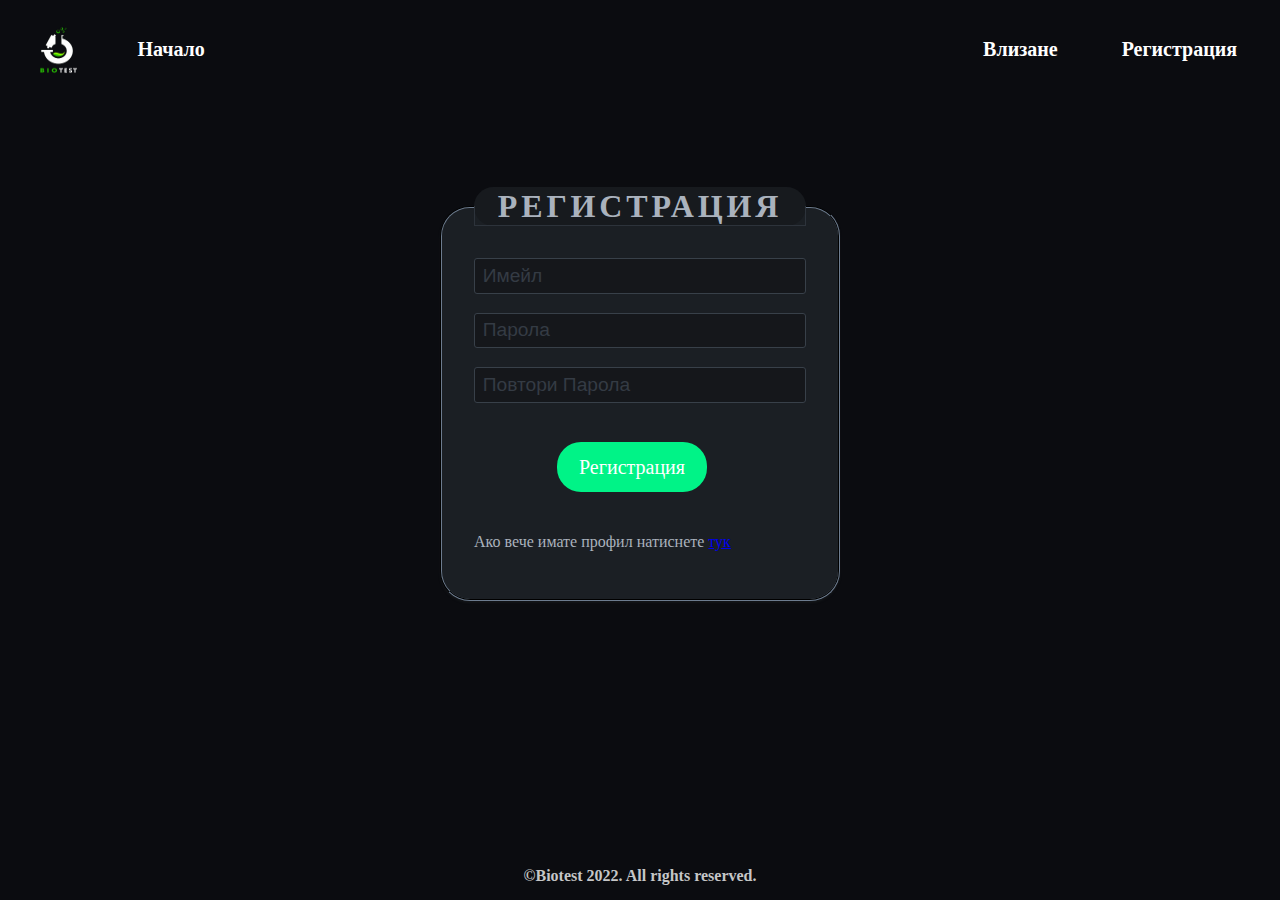
==== index.html @ ddaf10fc "Added Catalog, Home, Login and Register Views" ====
<!DOCTYPE html>
<html lang="en">
<head>
    <meta charset="UTF-8">
    <meta http-equiv="X-UA-Compatible" content="IE=edge">
    <meta name="viewport" content="width=device-width, initial-scale=1.0">
    <title>Тестове по Биология</title>
    <link rel="stylesheet" href="styles/styles.css">
</head>
<body>
    <div id="box">

        <header>
            <nav>
                <img src="./images/logo.png">
                <a href="#">Начало</a>
                <ul>
                    <li><a href="#">Влизане</a></li>
                    <li><a href="#">Регистрация</a></li>
                </ul>
            </nav>
        </header>

        <main id="main-content">
            <section id="registerPage">
                <form>
                    <fieldset>
                        <legend>Регистрация</legend>
                        <label for="email" class="vhide">Email</label>
                        <input id="email" class="email" name="email" type="text" placeholder="Имейл">
                        
                        <label for="password" class="vhide">Password</label>
                        <input id="password" class="password" name="password" type="password" placeholder="Парола">
                        
                        <label for="conf-pass" class="vhide">Confirm Password:</label>
                        <input id="conf-pass" class="conf-pass" name="conf-pass" type="password" placeholder="Повтори Парола">
                        
                        <button type="submit" class="register">Регистрация</button>
                        
                        <p class="field">
                            <span>Ако вече имате профил натиснете <a href="/login">тук</a></span>
                        </p>
                    </fieldset>
                </form>
            </section>
        </main>

        <footer>
            <div>
                &copy;Biotest 2022. All rights reserved.
            </div>
        </footer>
</body>
</html>
---- styles/styles.css ----
@import "typography.css";
@import "home.css";
@import "login.css";
@import "create.css";
@import "catalog.css";
@import "details.css";
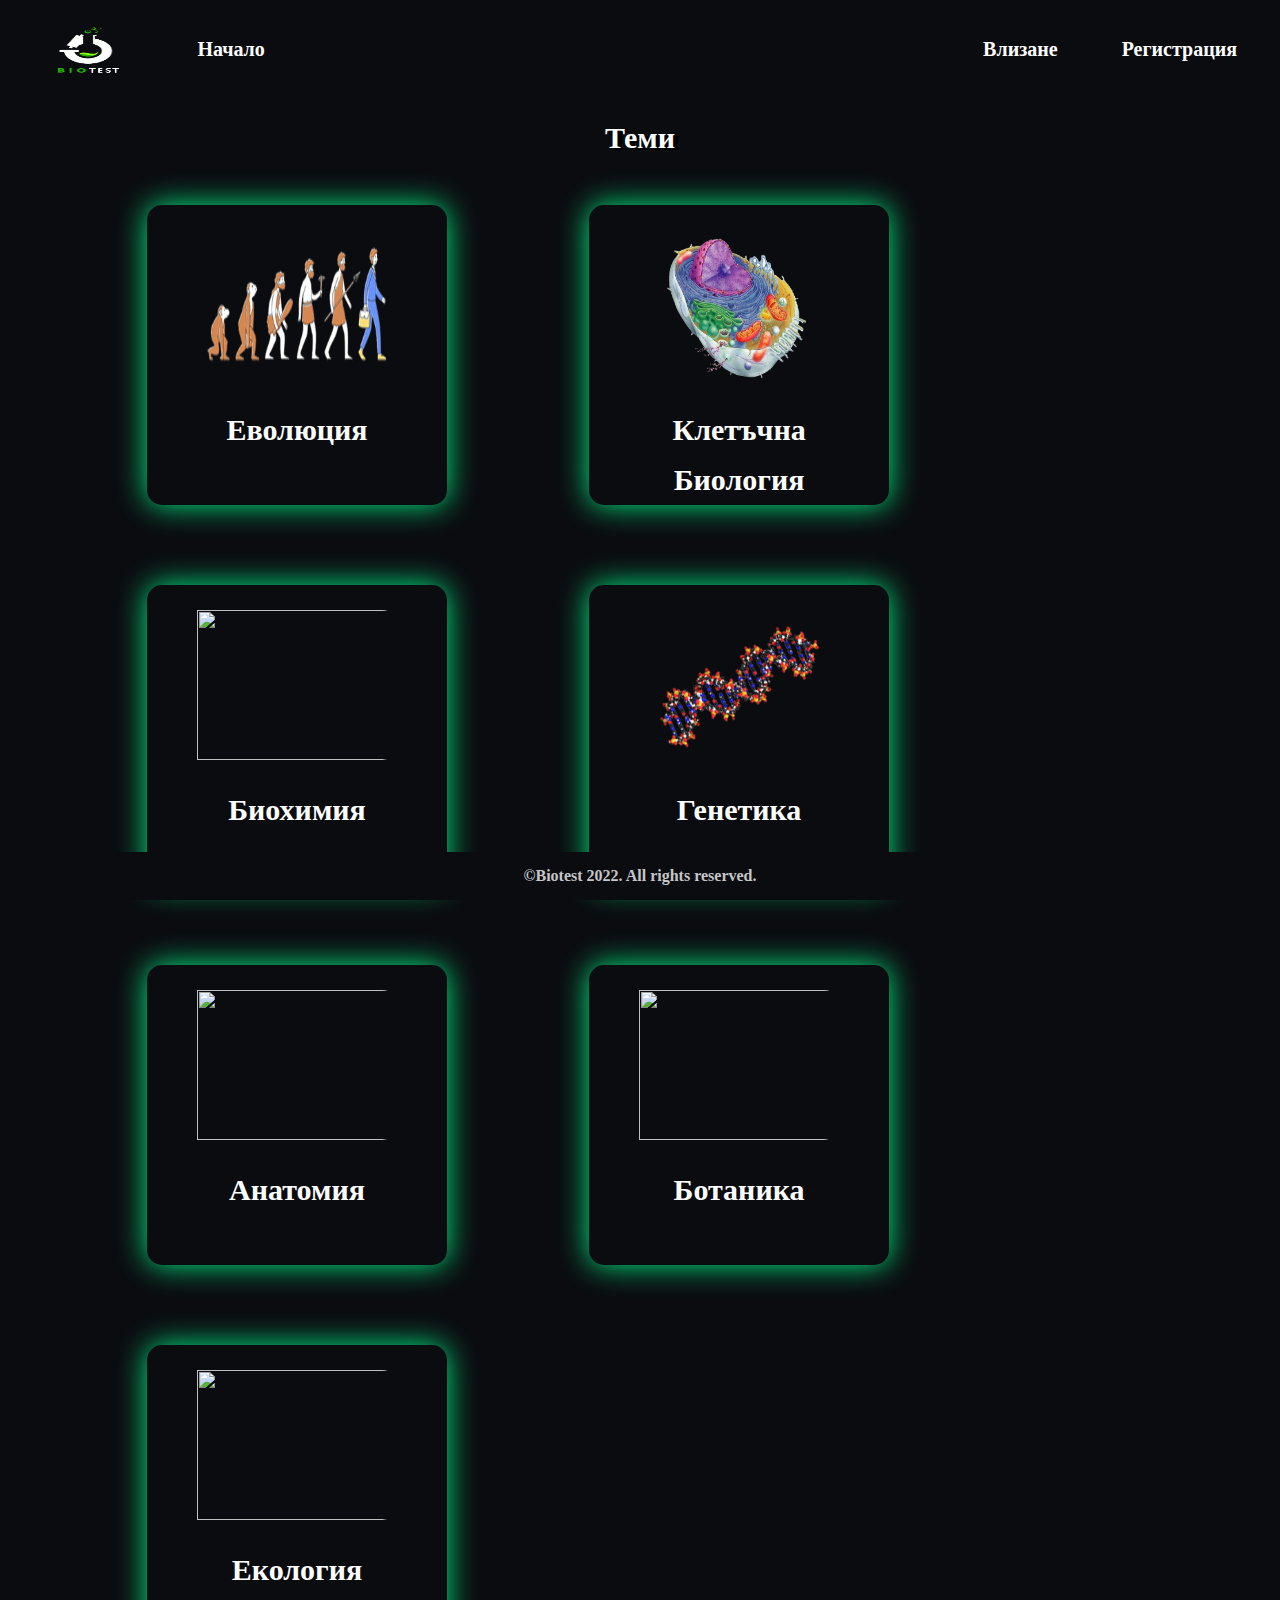
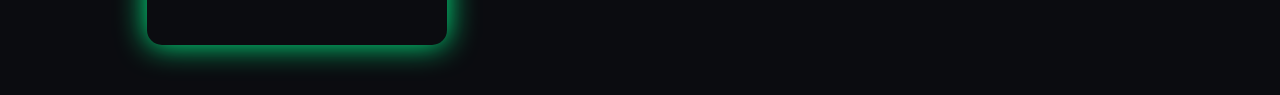
==== commit c069d659: "Added images" ====
--- a/index.html
+++ b/index.html
@@ -22,26 +22,65 @@
         </header>
 
         <main id="main-content">
-            <section id="registerPage">
-                <form>
-                    <fieldset>
-                        <legend>Регистрация</legend>
-                        <label for="email" class="vhide">Email</label>
-                        <input id="email" class="email" name="email" type="text" placeholder="Имейл">
-                        
-                        <label for="password" class="vhide">Password</label>
-                        <input id="password" class="password" name="password" type="password" placeholder="Парола">
-                        
-                        <label for="conf-pass" class="vhide">Confirm Password:</label>
-                        <input id="conf-pass" class="conf-pass" name="conf-pass" type="password" placeholder="Повтори Парола">
-                        
-                        <button type="submit" class="register">Регистрация</button>
-                        
-                        <p class="field">
-                            <span>Ако вече имате профил натиснете <a href="/login">тук</a></span>
-                        </p>
-                    </fieldset>
-                </form>
+            <section id="catalogPage">
+                <h1>Теми</h1>
+                <div class="card-box">
+                    <img src='images/evolution.png'>
+                    <div>
+                        <div class="text-center">
+                            <p class="name">Еволюция</p>
+                        </div>
+                    </div>
+                </div>
+                <div class="card-box">
+                    <img src='images/cell.png'>
+                    <div>
+                        <div class="text-center">
+                            <p class="name">Клетъчна</p>
+                            <p class="name">Биология</p>
+                        </div>
+                    </div>
+                </div>
+                <div class="card-box">
+                    <img src=${album.imgUrl}>
+                    <div>
+                        <div class="text-center">
+                            <p class="name">Биохимия</p>
+                        </div>
+                    </div>
+                </div>
+                <div class="card-box">
+                    <img src='images/dnaGenetic.png'>
+                    <div>
+                        <div class="text-center">
+                            <p class="name">Генетика</p>
+                        </div>
+                    </div>
+                </div>
+                <div class="card-box">
+                    <img src=${album.imgUrl}>
+                    <div>
+                        <div class="text-center">
+                            <p class="name">Анатомия</p>
+                        </div>
+                    </div>
+                </div>
+                <div class="card-box">
+                    <img src=${album.imgUrl}>
+                    <div>
+                        <div class="text-center">
+                            <p class="name">Ботаника</p>
+                        </div>
+                    </div>
+                </div>
+                <div class="card-box">
+                    <img src=${album.imgUrl}>
+                    <div>
+                        <div class="text-center">
+                            <p class="name">Екология</p>
+                        </div>
+                    </div>
+                </div>
             </section>
         </main>
 
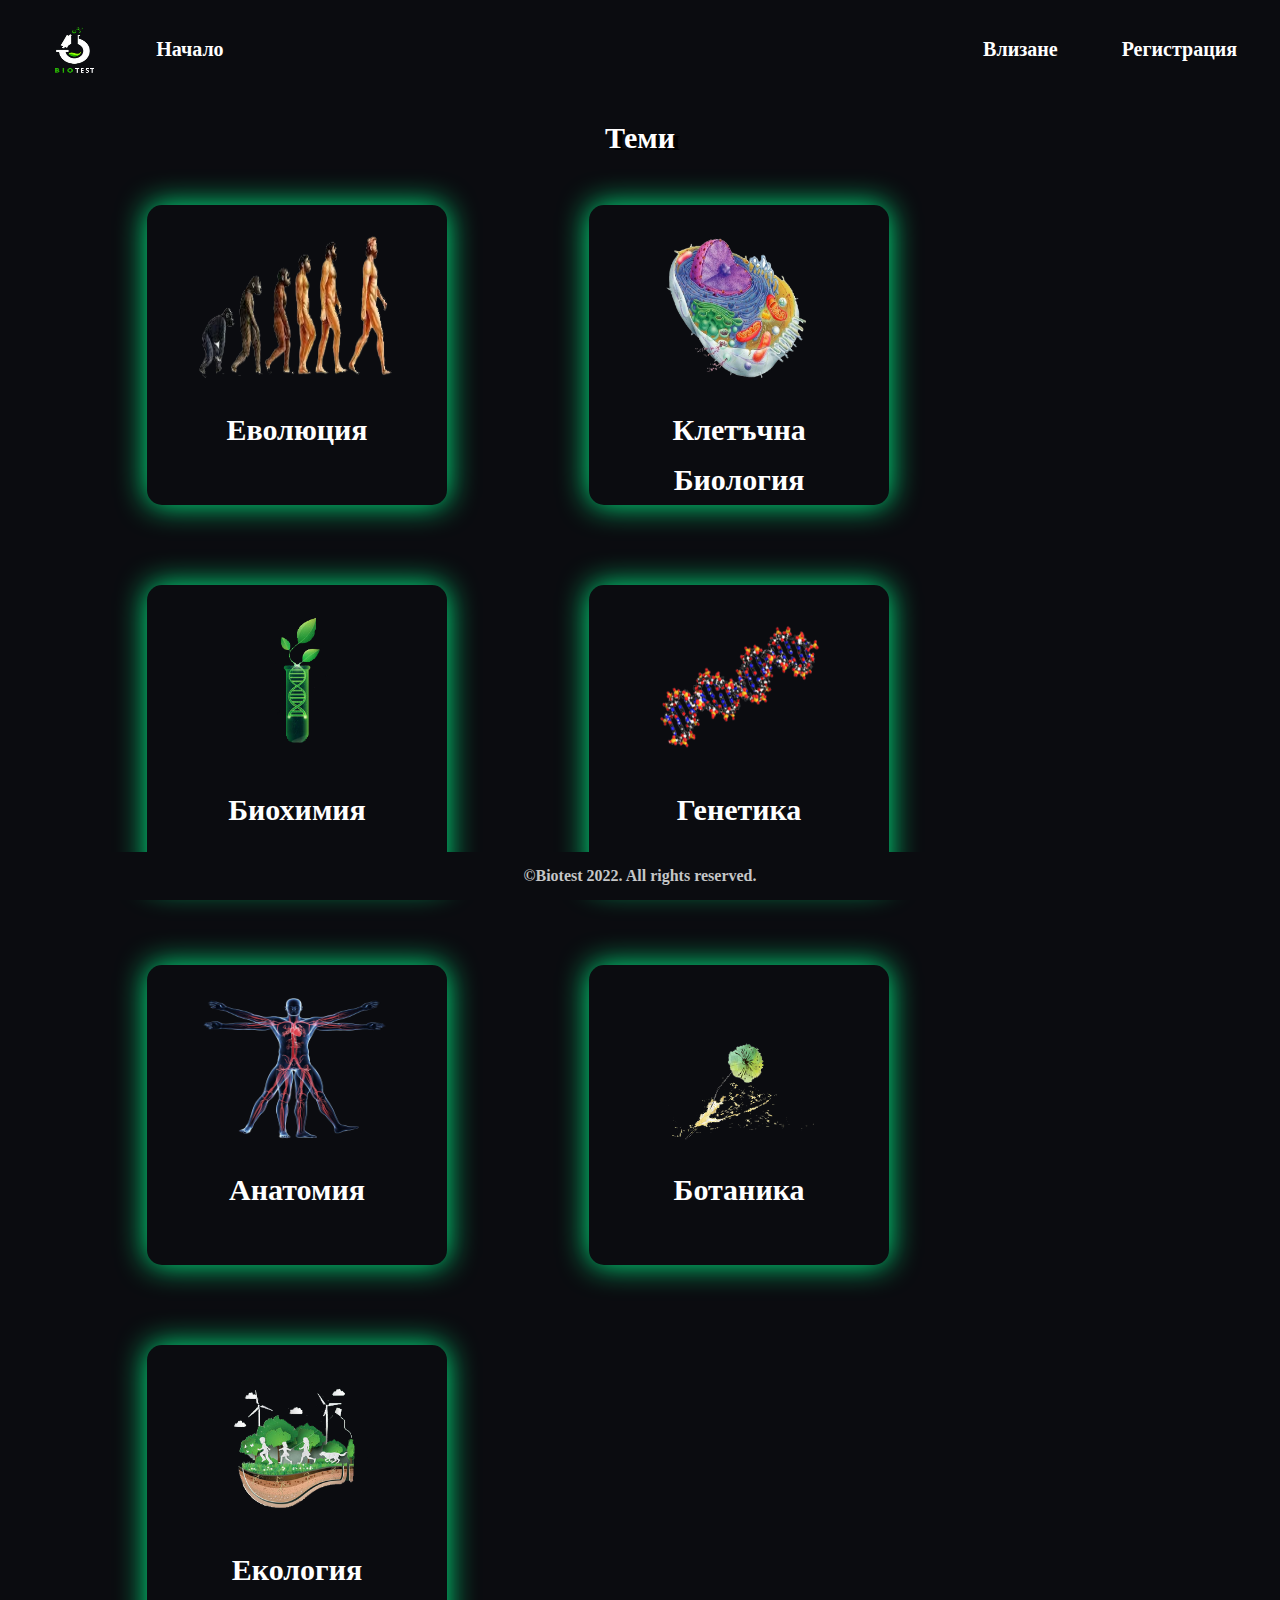
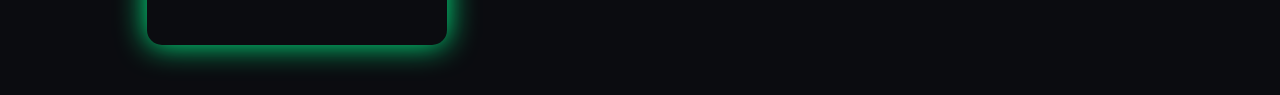
==== commit b2ab920d: "catalog ready" ====
--- a/index.html
+++ b/index.html
@@ -25,7 +25,7 @@
             <section id="catalogPage">
                 <h1>Теми</h1>
                 <div class="card-box">
-                    <img src='images/evolution.png'>
+                    <img src='images/evolution2.png'>
                     <div>
                         <div class="text-center">
                             <p class="name">Еволюция</p>
@@ -42,7 +42,7 @@
                     </div>
                 </div>
                 <div class="card-box">
-                    <img src=${album.imgUrl}>
+                    <img src='images/bichemestry.png'>
                     <div>
                         <div class="text-center">
                             <p class="name">Биохимия</p>
@@ -58,7 +58,7 @@
                     </div>
                 </div>
                 <div class="card-box">
-                    <img src=${album.imgUrl}>
+                    <img src='images/human.png'>
                     <div>
                         <div class="text-center">
                             <p class="name">Анатомия</p>
@@ -66,7 +66,7 @@
                     </div>
                 </div>
                 <div class="card-box">
-                    <img src=${album.imgUrl}>
+                    <img src='images/plevel.png'>
                     <div>
                         <div class="text-center">
                             <p class="name">Ботаника</p>
@@ -74,7 +74,7 @@
                     </div>
                 </div>
                 <div class="card-box">
-                    <img src=${album.imgUrl}>
+                    <img src='images/ecology.png'>
                     <div>
                         <div class="text-center">
                             <p class="name">Екология</p>
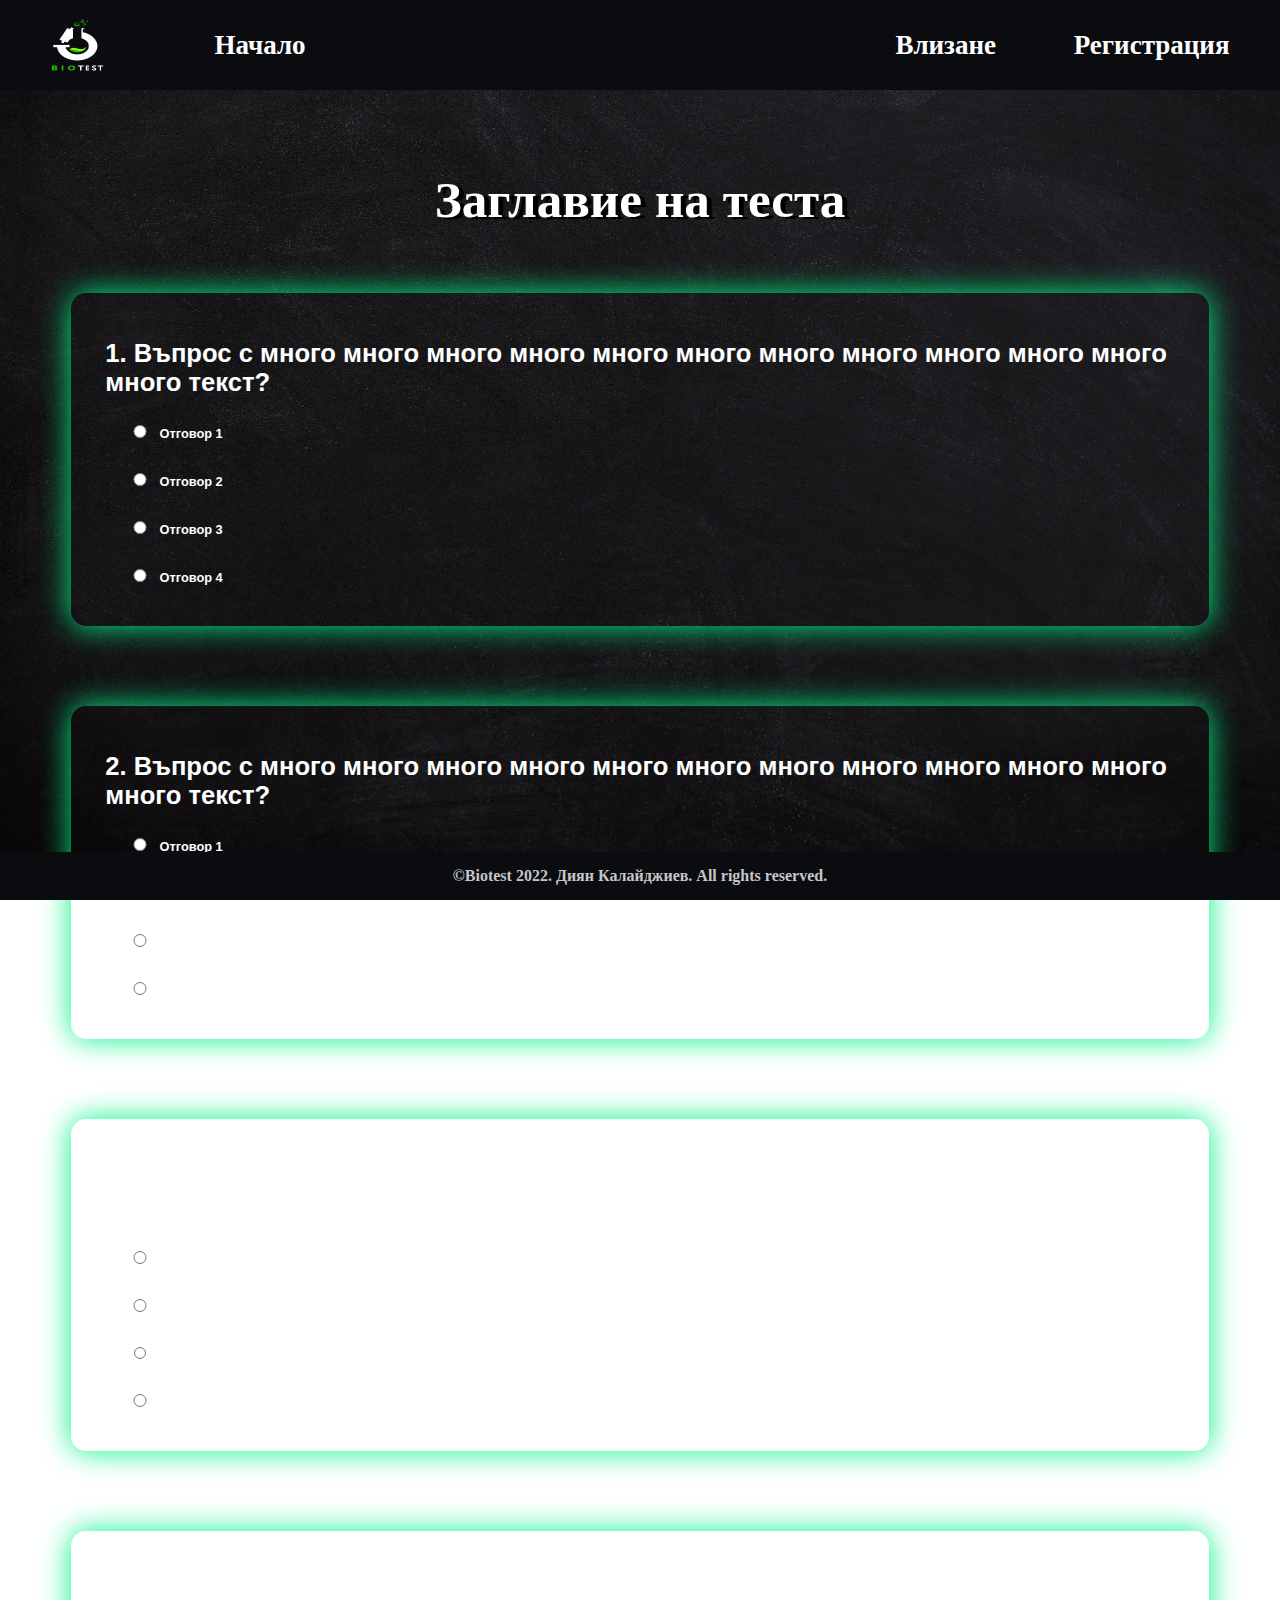
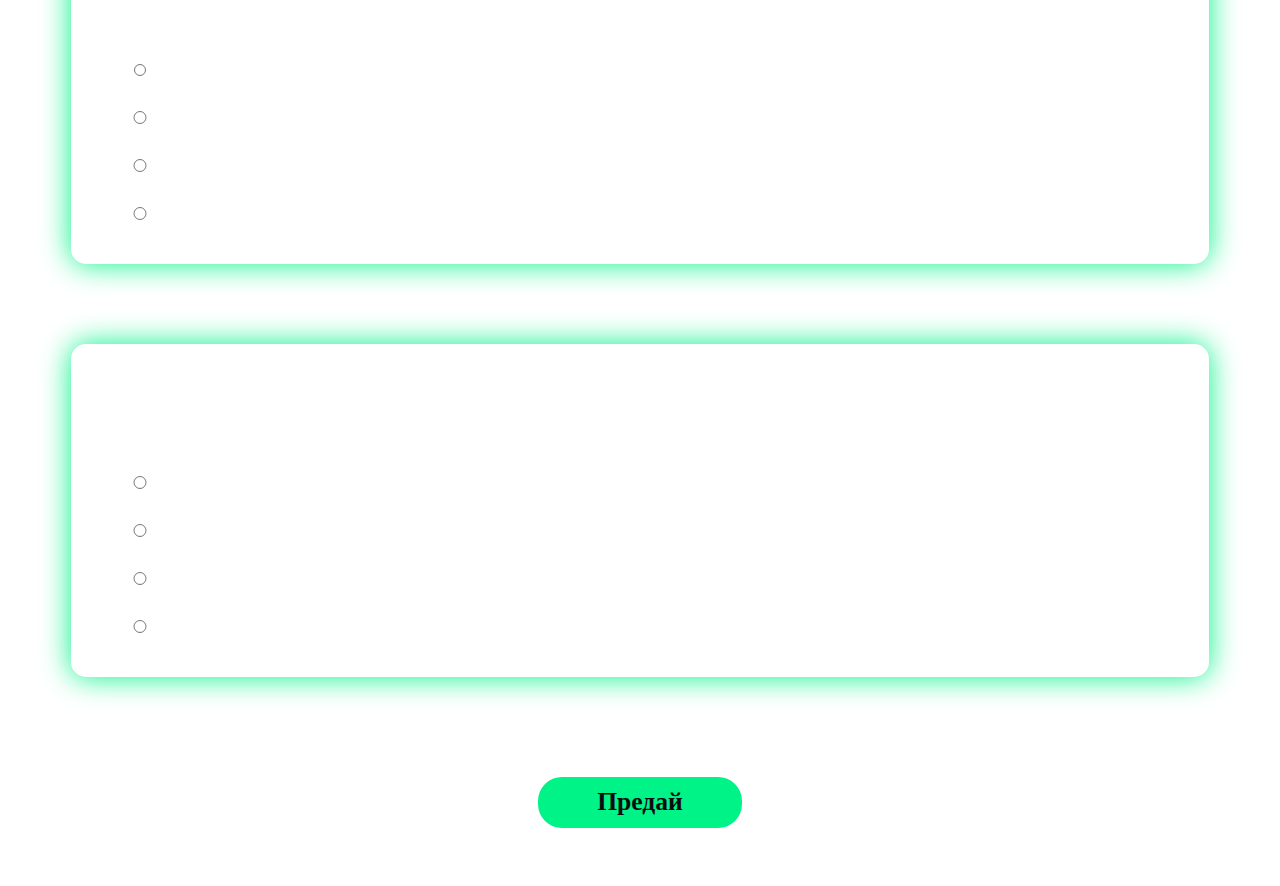
==== commit 71cf6014: "initial commit" ====
--- a/index.html
+++ b/index.html
@@ -5,88 +5,191 @@
     <meta http-equiv="X-UA-Compatible" content="IE=edge">
     <meta name="viewport" content="width=device-width, initial-scale=1.0">
     <title>Тестове по Биология</title>
-    <link rel="stylesheet" href="styles/styles.css">
+    <link rel="stylesheet" href="../styles/styles.css">
 </head>
+
 <body>
     <div id="box">
 
         <header>
             <nav>
                 <img src="./images/logo.png">
-                <a href="#">Начало</a>
+                <a id='home' href="#">Начало</a>
+
                 <ul>
                     <li><a href="#">Влизане</a></li>
                     <li><a href="#">Регистрация</a></li>
                 </ul>
+
+                <div class="dropdown">
+                    <span>Меню</span>
+                    <div class="dropdown-content">
+                        <a href="#">Начало</a>
+                        <a href="#">Влизане</a>
+                        <a href="#">Регистрация</a>
+                    </div>
+                </div>
             </nav>
         </header>
 
         <main id="main-content">
-            <section id="catalogPage">
-                <h1>Теми</h1>
-                <div class="card-box">
-                    <img src='images/evolution2.png'>
+            <section id="allQuestionsPage">
+                <h1>Заглавие на теста</h1>
+
+                <div class="question-box">
                     <div>
-                        <div class="text-center">
-                            <p class="name">Еволюция</p>
+                        <div class="question">
+                            <p class="name">1. Въпрос с много много много много много много много много много много много много текст?</p>
+                            <div class="answers">
+                                <div class="answer">
+                                    <input type="radio" id="answer1" name="answer">
+                                    <label for="answer1">Отговор 1</label>
+                                </div>
+                                
+                                <div class="answer">
+                                    <input type="radio" id="answer2" name="answer">
+                                    <label for="answer2">Отговор 2</label>
+                                </div>
+    
+                                <div class="answer">
+                                    <input type="radio" id="answer3" name="answer">
+                                    <label for="answer3">Отговор 3</label>
+                                </div>
+    
+                                <div class="answer">
+                                    <input type="radio" id="answer4" name="answer">
+                                    <label for="answer4">Отговор 4</label>
+                                </div>
+                            </div>
                         </div>
                     </div>
                 </div>
-                <div class="card-box">
-                    <img src='images/cell.png'>
+
+                <div class="question-box">
                     <div>
-                        <div class="text-center">
-                            <p class="name">Клетъчна</p>
-                            <p class="name">Биология</p>
+                        <div class="question">
+                            <p class="name">2. Въпрос с много много много много много много много много много много много много текст?</p>
+                            <div class="answers">
+                                <div class="answer">
+                                    <input type="radio" id="answer21" name="answer">
+                                    <label for="answer21">Отговор 1</label>
+                                </div>
+                                
+                                <div class="answer">
+                                    <input type="radio" id="answer22" name="answer">
+                                    <label for="answer22">Отговор 2</label>
+                                </div>
+    
+                                <div class="answer">
+                                    <input type="radio" id="answer23" name="answer">
+                                    <label for="answer23">Отговор 3</label>
+                                </div>
+    
+                                <div class="answer">
+                                    <input type="radio" id="answer24" name="answer">
+                                    <label for="answer24">Отговор 4</label>
+                                </div>
+                            </div>
                         </div>
                     </div>
                 </div>
-                <div class="card-box">
-                    <img src='images/bichemestry.png'>
+
+                <div class="question-box">
                     <div>
-                        <div class="text-center">
-                            <p class="name">Биохимия</p>
+                        <div class="question">
+                            <p class="name">3. Въпрос с много много много много много много много много много много много много текст?</p>
+                            <div class="answers">
+                                <div class="answer">
+                                    <input type="radio" id="answer31" name="answer">
+                                    <label for="answer31">Отговор 1</label>
+                                </div>
+                                
+                                <div class="answer">
+                                    <input type="radio" id="answer32" name="answer">
+                                    <label for="answer32">Отговор 2</label>
+                                </div>
+    
+                                <div class="answer">
+                                    <input type="radio" id="answer33" name="answer">
+                                    <label for="answer33">Отговор 3</label>
+                                </div>
+    
+                                <div class="answer">
+                                    <input type="radio" id="answer34" name="answer">
+                                    <label for="answer34">Отговор 4</label>
+                                </div>
+                            </div>
                         </div>
                     </div>
                 </div>
-                <div class="card-box">
-                    <img src='images/dnaGenetic.png'>
+
+                <div class="question-box">
                     <div>
-                        <div class="text-center">
-                            <p class="name">Генетика</p>
+                        <div class="question">
+                            <p class="name">4. Въпрос с много много много много много много много много много много много много текст?</p>
+                            <div class="answers">
+                                <div class="answer">
+                                    <input type="radio" id="answer41" name="answer">
+                                    <label for="answer41">Отговор 1</label>
+                                </div>
+                                
+                                <div class="answer">
+                                    <input type="radio" id="answer42" name="answer">
+                                    <label for="answer42">Отговор 2</label>
+                                </div>
+    
+                                <div class="answer">
+                                    <input type="radio" id="answer43" name="answer">
+                                    <label for="answer43">Отговор 3</label>
+                                </div>
+    
+                                <div class="answer">
+                                    <input type="radio" id="answer44" name="answer">
+                                    <label for="answer44">Отговор 4</label>
+                                </div>
+                            </div>
                         </div>
                     </div>
                 </div>
-                <div class="card-box">
-                    <img src='images/human.png'>
+
+                <div class="question-box">
                     <div>
-                        <div class="text-center">
-                            <p class="name">Анатомия</p>
-                        </div>
-                    </div>
-                </div>
-                <div class="card-box">
-                    <img src='images/plevel.png'>
-                    <div>
-                        <div class="text-center">
-                            <p class="name">Ботаника</p>
-                        </div>
-                    </div>
-                </div>
-                <div class="card-box">
-                    <img src='images/ecology.png'>
-                    <div>
-                        <div class="text-center">
-                            <p class="name">Екология</p>
+                        <div class="question">
+                            <p class="name">5. Въпрос с много много много много много много много много много много много много текст?</p>
+                            <div class="answers">
+                                <div class="answer">
+                                    <input type="radio" id="answer51" name="answer">
+                                    <label for="answer51">Отговор 1</label>
+                                </div>
+                                
+                                <div class="answer">
+                                    <input type="radio" id="answer52" name="answer">
+                                    <label for="answer52">Отговор 2</label>
+                                </div>
+    
+                                <div class="answer">
+                                    <input type="radio" id="answer53" name="answer">
+                                    <label for="answer53">Отговор 3</label>
+                                </div>
+    
+                                <div class="answer">
+                                    <input type="radio" id="answer54" name="answer">
+                                    <label for="answer54">Отговор 4</label>
+                                </div>
+                            </div>
                         </div>
                     </div>
                 </div>
             </section>
+
+            <div id="center">
+                <button class="greenBtn" id="passOn">Предай</button>
+            </div>
         </main>
 
         <footer>
             <div>
-                &copy;Biotest 2022. All rights reserved.
+                &copy;Biotest 2022. Диян Калайджиев. All rights reserved.
             </div>
         </footer>
 </body>
--- a/styles/styles.css
+++ b/styles/styles.css
@@ -1,6 +1,6 @@
-@import "typography.css";
+@import "questionsCatalog.css";
 @import "home.css";
 @import "login.css";
 @import "create.css";
 @import "catalog.css";
-@import "details.css";+@import "topicContent.css";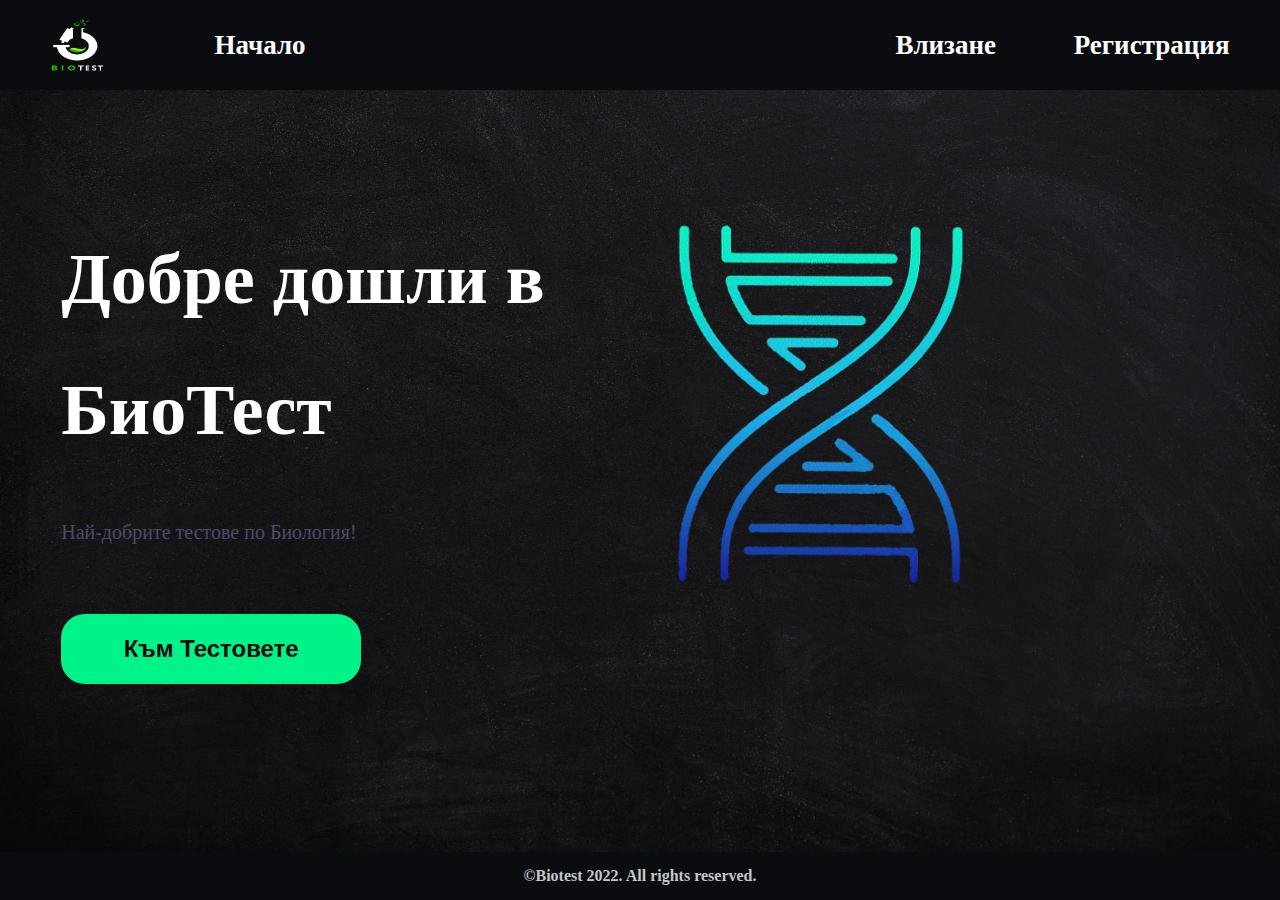
==== commit 58db5a42: "Fixed css" ====
--- a/index.html
+++ b/index.html
@@ -5,9 +5,8 @@
     <meta http-equiv="X-UA-Compatible" content="IE=edge">
     <meta name="viewport" content="width=device-width, initial-scale=1.0">
     <title>Тестове по Биология</title>
-    <link rel="stylesheet" href="../styles/styles.css">
+    <link rel="stylesheet" href="styles/styles.css">
 </head>
-
 <body>
     <div id="box">
 
@@ -15,12 +14,12 @@
             <nav>
                 <img src="./images/logo.png">
                 <a id='home' href="#">Начало</a>
-
+        
                 <ul>
                     <li><a href="#">Влизане</a></li>
                     <li><a href="#">Регистрация</a></li>
                 </ul>
-
+        
                 <div class="dropdown">
                     <span>Меню</span>
                     <div class="dropdown-content">
@@ -32,165 +31,30 @@
             </nav>
         </header>
 
-        <main id="main-content">
-            <section id="allQuestionsPage">
-                <h1>Заглавие на теста</h1>
-
-                <div class="question-box">
-                    <div>
-                        <div class="question">
-                            <p class="name">1. Въпрос с много много много много много много много много много много много много текст?</p>
-                            <div class="answers">
-                                <div class="answer">
-                                    <input type="radio" id="answer1" name="answer">
-                                    <label for="answer1">Отговор 1</label>
-                                </div>
-                                
-                                <div class="answer">
-                                    <input type="radio" id="answer2" name="answer">
-                                    <label for="answer2">Отговор 2</label>
-                                </div>
-    
-                                <div class="answer">
-                                    <input type="radio" id="answer3" name="answer">
-                                    <label for="answer3">Отговор 3</label>
-                                </div>
-    
-                                <div class="answer">
-                                    <input type="radio" id="answer4" name="answer">
-                                    <label for="answer4">Отговор 4</label>
-                                </div>
-                            </div>
-                        </div>
-                    </div>
+        <main>
+            <section id="welcomePage">
+                <div id="welcome-message">
+                    <h1>Добре дошли в</h1>
+                    <h1>БиоТест</h1>
                 </div>
 
-                <div class="question-box">
-                    <div>
-                        <div class="question">
-                            <p class="name">2. Въпрос с много много много много много много много много много много много много текст?</p>
-                            <div class="answers">
-                                <div class="answer">
-                                    <input type="radio" id="answer21" name="answer">
-                                    <label for="answer21">Отговор 1</label>
-                                </div>
-                                
-                                <div class="answer">
-                                    <input type="radio" id="answer22" name="answer">
-                                    <label for="answer22">Отговор 2</label>
-                                </div>
-    
-                                <div class="answer">
-                                    <input type="radio" id="answer23" name="answer">
-                                    <label for="answer23">Отговор 3</label>
-                                </div>
-    
-                                <div class="answer">
-                                    <input type="radio" id="answer24" name="answer">
-                                    <label for="answer24">Отговор 4</label>
-                                </div>
-                            </div>
-                        </div>
-                    </div>
+                <div id="bonusMessage">
+                    <p>Най-добрите тестове по Биология!</p>
                 </div>
-
-                <div class="question-box">
-                    <div>
-                        <div class="question">
-                            <p class="name">3. Въпрос с много много много много много много много много много много много много текст?</p>
-                            <div class="answers">
-                                <div class="answer">
-                                    <input type="radio" id="answer31" name="answer">
-                                    <label for="answer31">Отговор 1</label>
-                                </div>
-                                
-                                <div class="answer">
-                                    <input type="radio" id="answer32" name="answer">
-                                    <label for="answer32">Отговор 2</label>
-                                </div>
-    
-                                <div class="answer">
-                                    <input type="radio" id="answer33" name="answer">
-                                    <label for="answer33">Отговор 3</label>
-                                </div>
-    
-                                <div class="answer">
-                                    <input type="radio" id="answer34" name="answer">
-                                    <label for="answer34">Отговор 4</label>
-                                </div>
-                            </div>
-                        </div>
-                    </div>
-                </div>
-
-                <div class="question-box">
-                    <div>
-                        <div class="question">
-                            <p class="name">4. Въпрос с много много много много много много много много много много много много текст?</p>
-                            <div class="answers">
-                                <div class="answer">
-                                    <input type="radio" id="answer41" name="answer">
-                                    <label for="answer41">Отговор 1</label>
-                                </div>
-                                
-                                <div class="answer">
-                                    <input type="radio" id="answer42" name="answer">
-                                    <label for="answer42">Отговор 2</label>
-                                </div>
-    
-                                <div class="answer">
-                                    <input type="radio" id="answer43" name="answer">
-                                    <label for="answer43">Отговор 3</label>
-                                </div>
-    
-                                <div class="answer">
-                                    <input type="radio" id="answer44" name="answer">
-                                    <label for="answer44">Отговор 4</label>
-                                </div>
-                            </div>
-                        </div>
-                    </div>
-                </div>
-
-                <div class="question-box">
-                    <div>
-                        <div class="question">
-                            <p class="name">5. Въпрос с много много много много много много много много много много много много текст?</p>
-                            <div class="answers">
-                                <div class="answer">
-                                    <input type="radio" id="answer51" name="answer">
-                                    <label for="answer51">Отговор 1</label>
-                                </div>
-                                
-                                <div class="answer">
-                                    <input type="radio" id="answer52" name="answer">
-                                    <label for="answer52">Отговор 2</label>
-                                </div>
-    
-                                <div class="answer">
-                                    <input type="radio" id="answer53" name="answer">
-                                    <label for="answer53">Отговор 3</label>
-                                </div>
-    
-                                <div class="answer">
-                                    <input type="radio" id="answer54" name="answer">
-                                    <label for="answer54">Отговор 4</label>
-                                </div>
-                            </div>
-                        </div>
-                    </div>
-                </div>
+                
+                <a href="#">
+                    <button class="greenBtn">Към Тестовете</button>
+                </a><br>
+                
+                <img id="dnaImage" src="images/logo_transparent.png" alt="">
             </section>
-
-            <div id="center">
-                <button class="greenBtn" id="passOn">Предай</button>
-            </div>
         </main>
 
-        <footer>
+        <footer style="position: fixed;">
             <div>
-                &copy;Biotest 2022. Диян Калайджиев. All rights reserved.
+                &copy;Biotest 2022. All rights reserved.
             </div>
         </footer>
+    <div>
 </body>
 </html>--- a/styles/styles.css
+++ b/styles/styles.css
@@ -1,6 +1,5 @@
 @import "questionsCatalog.css";
 @import "home.css";
 @import "login.css";
-@import "create.css";
 @import "catalog.css";
 @import "topicContent.css";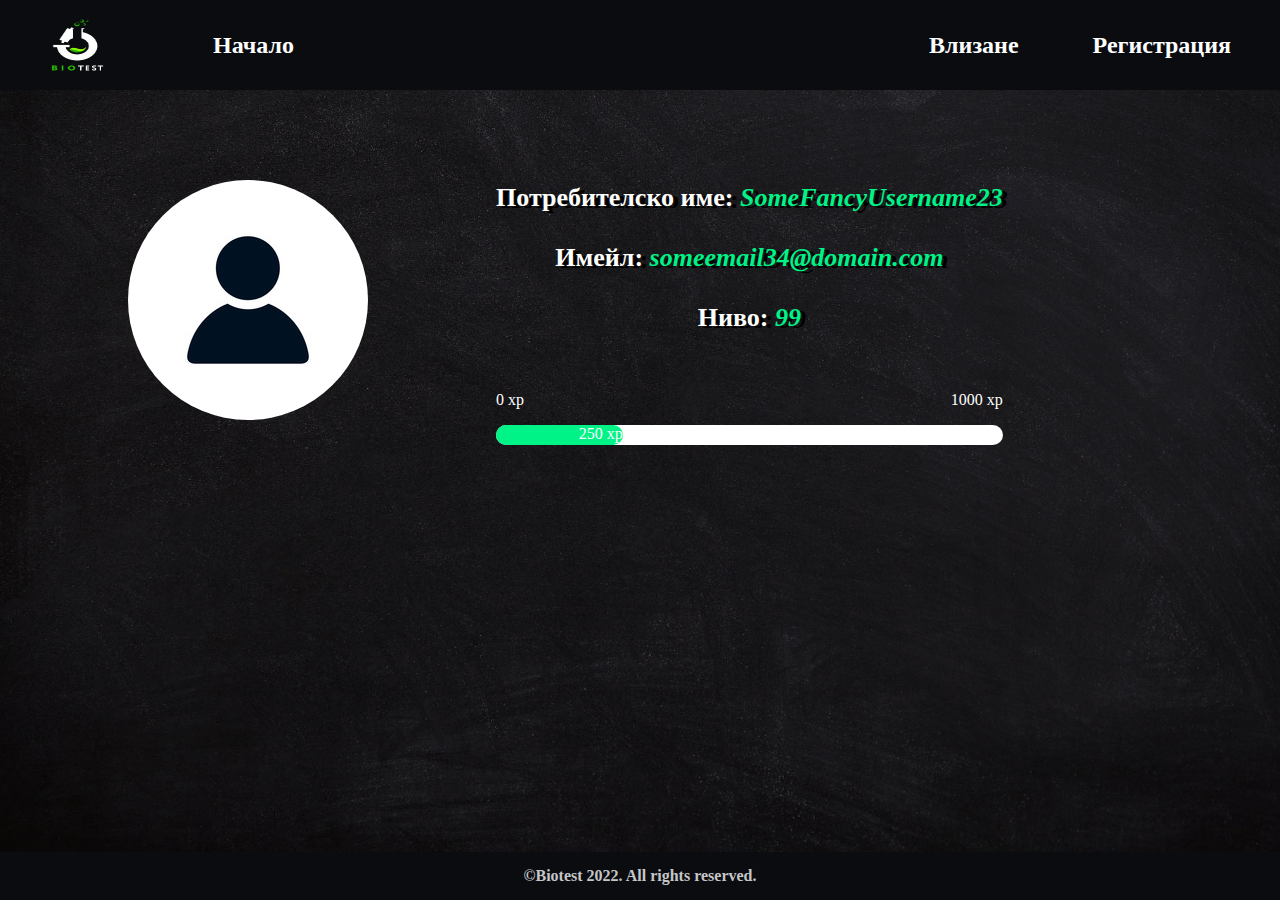
==== commit de08df86: "updated css, added view "my profile"" ====
--- a/index.html
+++ b/index.html
@@ -31,22 +31,38 @@
             </nav>
         </header>
 
-        <main>
-            <section id="welcomePage">
-                <div id="welcome-message">
-                    <h1>Добре дошли в</h1>
-                    <h1>БиоТест</h1>
-                </div>
+        <main id="profilePage">
 
-                <div id="bonusMessage">
-                    <p>Най-добрите тестове по Биология!</p>
+            <section id="profileData">
+                <img src="./images/profile_image.jpg" alt="Профилна снимка">
+                
+                <div id="infoBox">
+                    <span class="infoRow">
+                        <h2>Потребителско име: <i>SomeFancyUsername23</i></h2>
+                    </span>
+    
+                    <span class="infoRow">
+                        <h2>Имейл: <i>someemail34@domain.com</i></h2>
+                    </span>
+    
+                    <span class="infoRow">
+                        <h2>Ниво: <i>99</i></h2>
+                    </span>
+
+                    <div id="progressData">
+                        <div id="xpStats">
+                            <p>0 xp</p>
+                            <p>1000 xp</p>
+                        </div>
+    
+                        <div id="barContainer">
+                            <div id="barFill" style="width:25%">250 xp</div>
+                        </div>
+                    </div>
+                    
                 </div>
                 
-                <a href="#">
-                    <button class="greenBtn">Към Тестовете</button>
-                </a><br>
                 
-                <img id="dnaImage" src="images/logo_transparent.png" alt="">
             </section>
         </main>
 
--- a/styles/styles.css
+++ b/styles/styles.css
@@ -2,4 +2,5 @@
 @import "home.css";
 @import "login.css";
 @import "catalog.css";
-@import "topicContent.css";+@import "topicContent.css";
+@import "myProfile.css";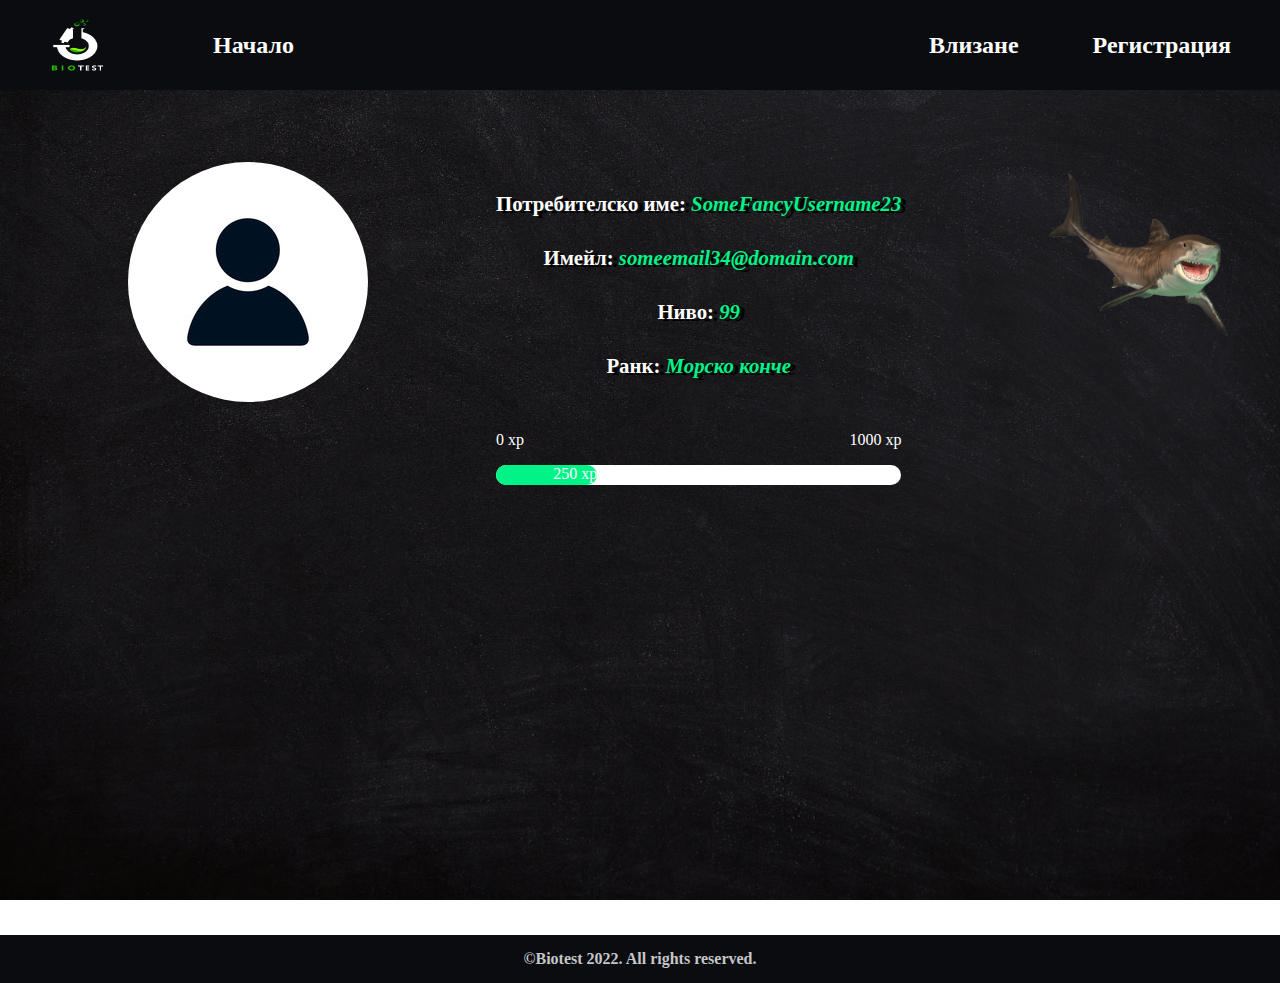
==== commit 72f73aea: "added elo logic and rank images" ====
--- a/index.html
+++ b/index.html
@@ -4,10 +4,13 @@
     <meta charset="UTF-8">
     <meta http-equiv="X-UA-Compatible" content="IE=edge">
     <meta name="viewport" content="width=device-width, initial-scale=1.0">
+    <script src="https://cdn.anychart.com/releases/8.10.0/js/anychart-core.min.js"></script>
+    <script src="https://cdn.anychart.com/releases/8.10.0/js/anychart-pie.min.js"></script>
+    <script type="text/javascript" src="./api/chartLogic.js"></script>
     <title>Тестове по Биология</title>
     <link rel="stylesheet" href="styles/styles.css">
 </head>
-<body>
+<body onload="showCharts(34, 55, 1)">
     <div id="box">
 
         <header>
@@ -34,7 +37,8 @@
         <main id="profilePage">
 
             <section id="profileData">
-                <img src="./images/profile_image.jpg" alt="Профилна снимка">
+                <img id="profileImage" src="./images/profile_image.jpg" alt="Профилна снимка">
+                <img id="rankImageSmall" src="./images/greatWhiteSharkRankImage.png" alt="Снимка на ранка">
                 
                 <div id="infoBox">
                     <span class="infoRow">
@@ -49,6 +53,10 @@
                         <h2>Ниво: <i>99</i></h2>
                     </span>
 
+                    <span class="infoRow">
+                        <h2>Ранк: <i>Морско конче</i></h2>
+                    </span>
+
                     <div id="progressData">
                         <div id="xpStats">
                             <p>0 xp</p>
@@ -59,14 +67,19 @@
                             <div id="barFill" style="width:25%">250 xp</div>
                         </div>
                     </div>
-                    
                 </div>
-                
-                
+
+                <img id="rankImageBig" src="./images/greatWhiteSharkRankImage.png" alt="Снимка на ранка">
+            </section>
+
+            <section id="stats">
+                <div id="chartAccuracy"></div>
+                <div id="chartPosition"></div>
+                <div id="chartSolvedTests"></div>
             </section>
         </main>
 
-        <footer style="position: fixed;">
+        <footer>
             <div>
                 &copy;Biotest 2022. All rights reserved.
             </div>
